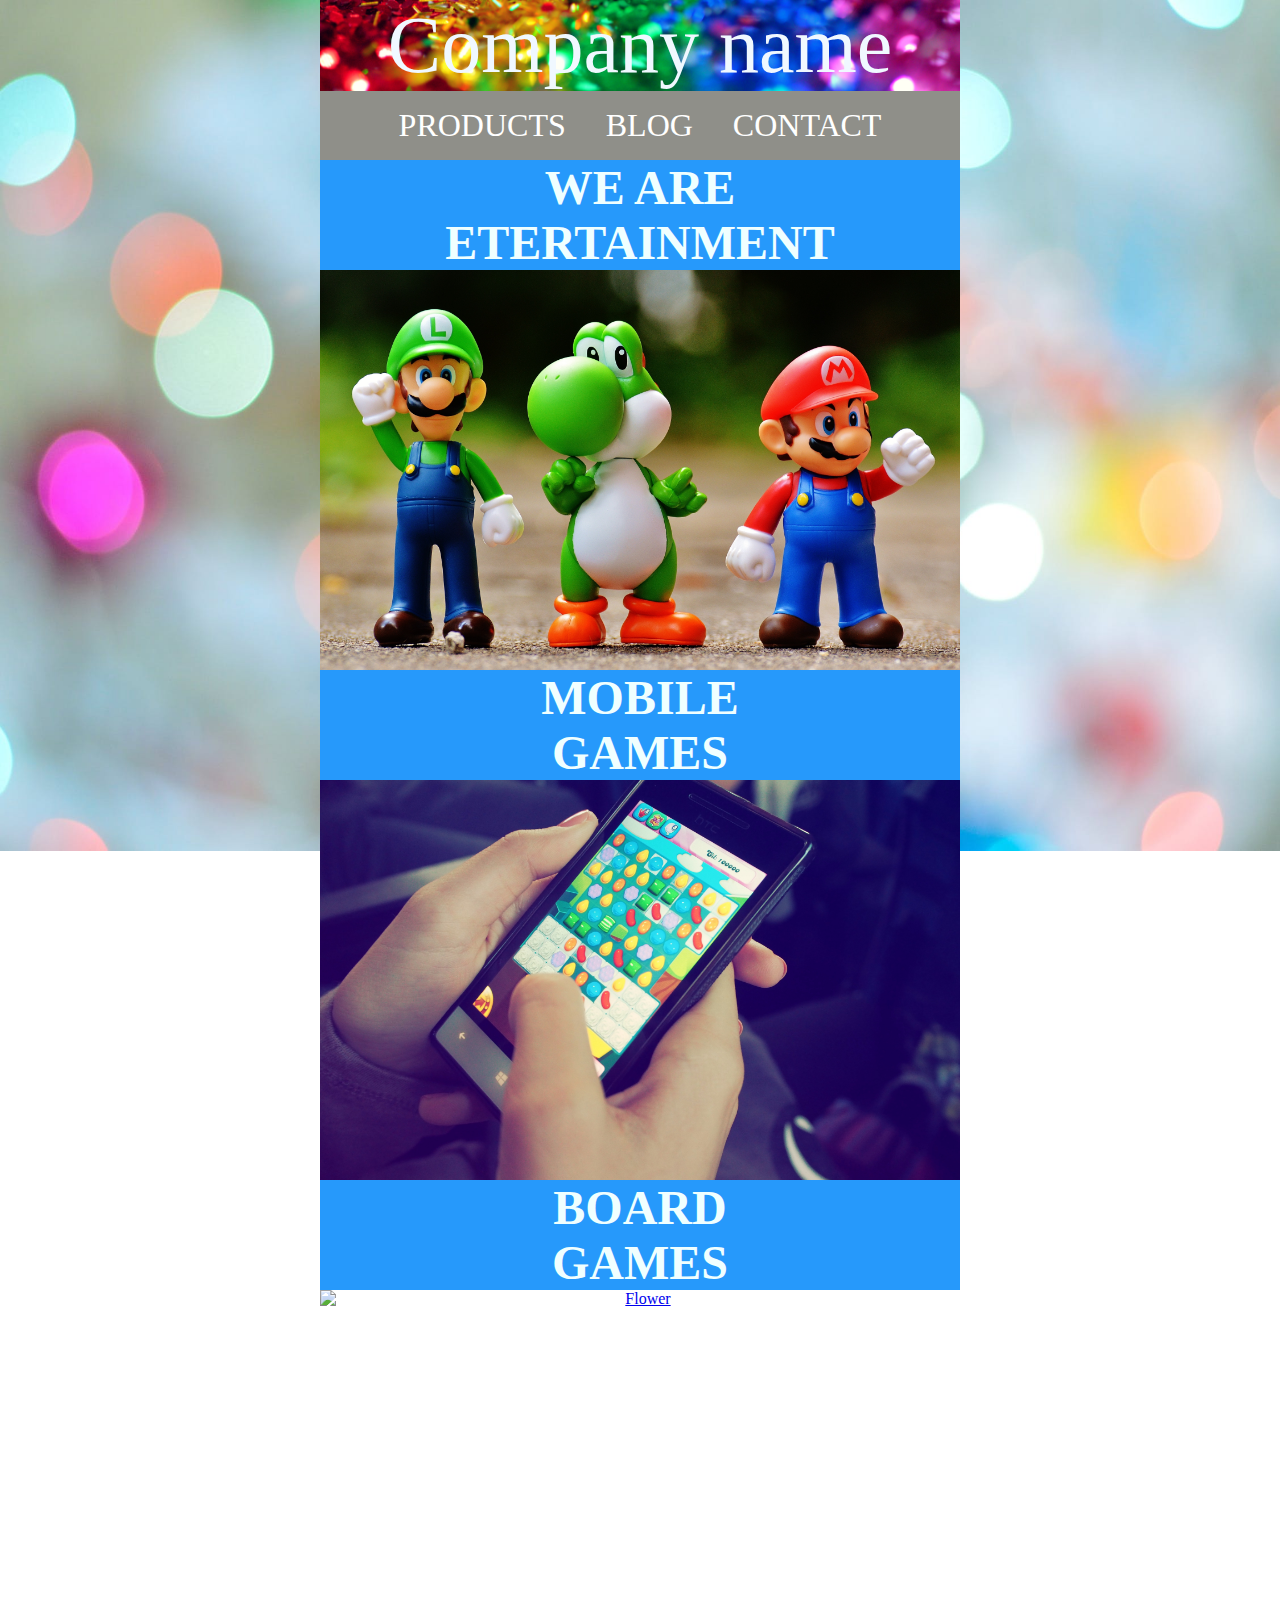
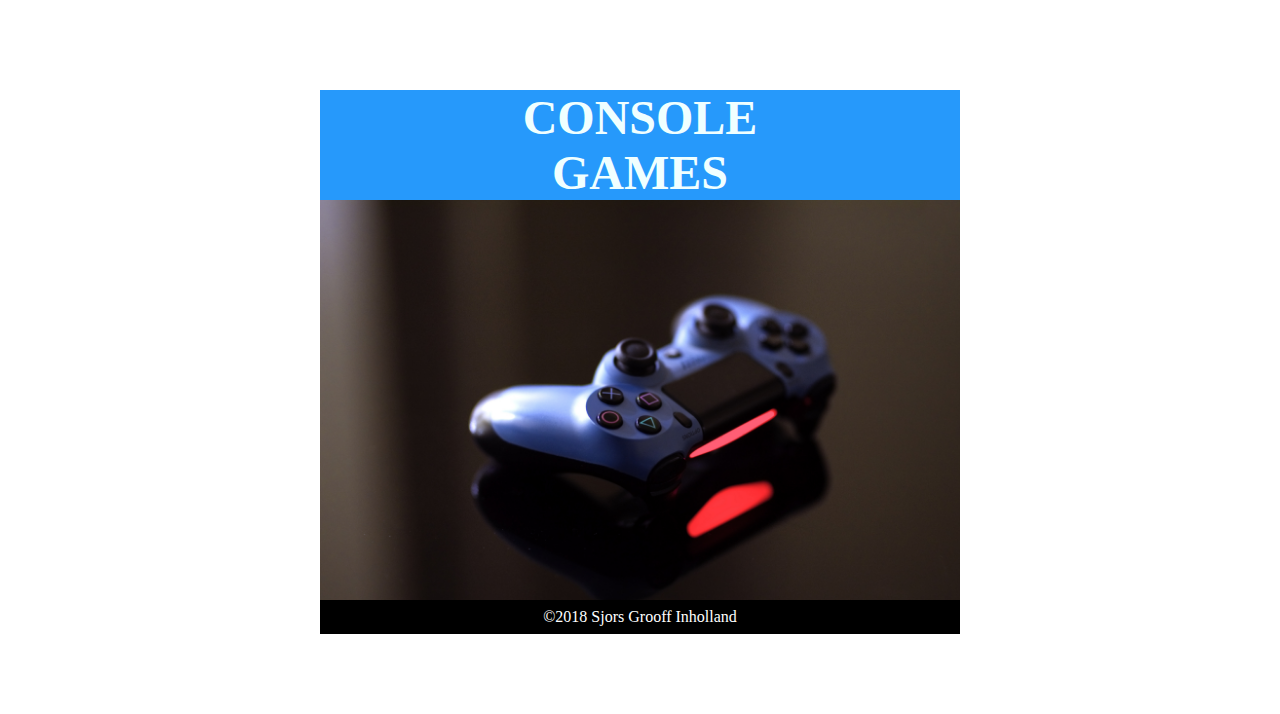
==== index.html @ aaf3762f "3rd revision" ====
<!DOCTYPE html>
<html lang="en">

<head>
    <title>CSS Grid</title>
    <meta name="viewport" content="width=device-width, initial-scale=1.0">
    <link rel="stylesheet" href="index.css">
</head>

<body>
    <header>Company name</header>
    <nav>
        <ul class="nav">
            <li><a href="product.html">PRODUCTS</a></li>
            <li><a href="http://www.blogger.com ">BLOG</a></li>
            <li><a href="contact.html">CONTACT</a></li>
        </ul>
    </nav>
    <span class="main-header"><h2>WE ARE</h2> </span>
    <span class="main-header"><h2>ETERTAINMENT</h2></span>     
    <a href="index.html"><img class="img1, center-cropped" class="center-cropped" src="assets/img/product3.jpg" title="White flower" alt="Flower"></a>
    <aside><a href="index.html"><img class="center-cropped" src="assets/img/product8.jpg" title="White flower" alt="Flower"></a></aside>
    <span class="secondary-header"><h2>MOBILE</h2></span>
    <span class="secondary-header"><h2>GAMES</h2></span>
    <a href="index.html"><img class="img2" src="assets/img/product8.jpg" title="White flower" alt="Flower"></a>
    <span class="secondary-header"><h2>BOARD</h2></span>
    <span class="secondary-header"><h2>GAMES</h2></span>
    <a href="index.html"><img class="img3" src="assets/img/product6.jpg" title="White flower" alt="Flower"></a>
    <span class="secondary-header"><h2>CONSOLE</h2></span>
    <span class="secondary-header"><h2>GAMES</h2></span>
    <a href="index.html"><img class="img4" src="assets/img/product9.jpg" title="White flower" alt="Flower"></a>
    <footer>
        <p>©2018 Sjors Grooff Inholland</p>
    </footer>
</body>

</html>
---- index.css ----
* {
    margin: 0;
    padding: 0;
}

body {
    background: url(assets/img/background.jpeg);
    background-size: 100%;
    background-repeat: no-repeat;
    width: 50%;
    min-width: 600px;
    text-align: center;
    margin: 0 auto;
    text-overflow: scale;
}

img {
    display: block;
    width: 100%;
    height: 400px;
    object-fit: cover;
}

footer {
    margin-bottom: 5em;
    display: block;
    background-color: black;
    color: white;
    text-align: center;
    padding: 0.5em;
}

header {
    background: url(assets/img/companylogoBG.jpg);
    background-position: 100% 100%;
    align-content: center;
    background-size: cover;
    color: aliceblue;
    text-overflow: scale;
    font-size: 5em;
}

h2 {
    background-color: #2699fb;
    color: azure;
    font-size: 3em;
}

.nav {
    background-color: rgb(143, 143, 137);
    list-style: none;
    text-align: center;
    font-size: 2em;
    text-overflow: scale;
}

.nav li {
    display: inline;
}

.nav a {
    display: inline-block;
    padding: 0.5em;
    color: white;
    text-align: center;
    text-decoration: none;
}

/* Change the link color to #111 (black) on hover */

li a:hover {
    background-color: rgb(43, 40, 40);
}

aside {
    display: none;
}

@media only screen and (max-width: 360px) {
body{
    background: none;
}

    .secondary-header {
        display: none;
    }
    .nav {
        font-size: 0.80em;
    }
    h2 {
        font-size: 1em;
    }
    header {
        font-size: 3em;
    }
    img {
        height: 250px;
        padding: 0.2em;
    }
}

@media only screen and (min-width: 361px) and (max-width: 600px) {
    body{
        background: none;
    }

    aside {
        display: block;
    }
    .nav {
        font-size: 1.22em;
    }
    h2 {
        font-size: 2em;
    }
    header {
        font-size: 3em;
    }
    .center-cropped {
        object-fit: cover;
        display: block;
        width: 49%;
        padding: 1em;
        height: 200px;
        float: left;
        padding: 0.5%;
        background-color: aliceblue;
        overflow: hidden;
    }
    img {
        height: 250px;
    }
    body {
        width: 100%;
        min-width: 60px;
    }
}
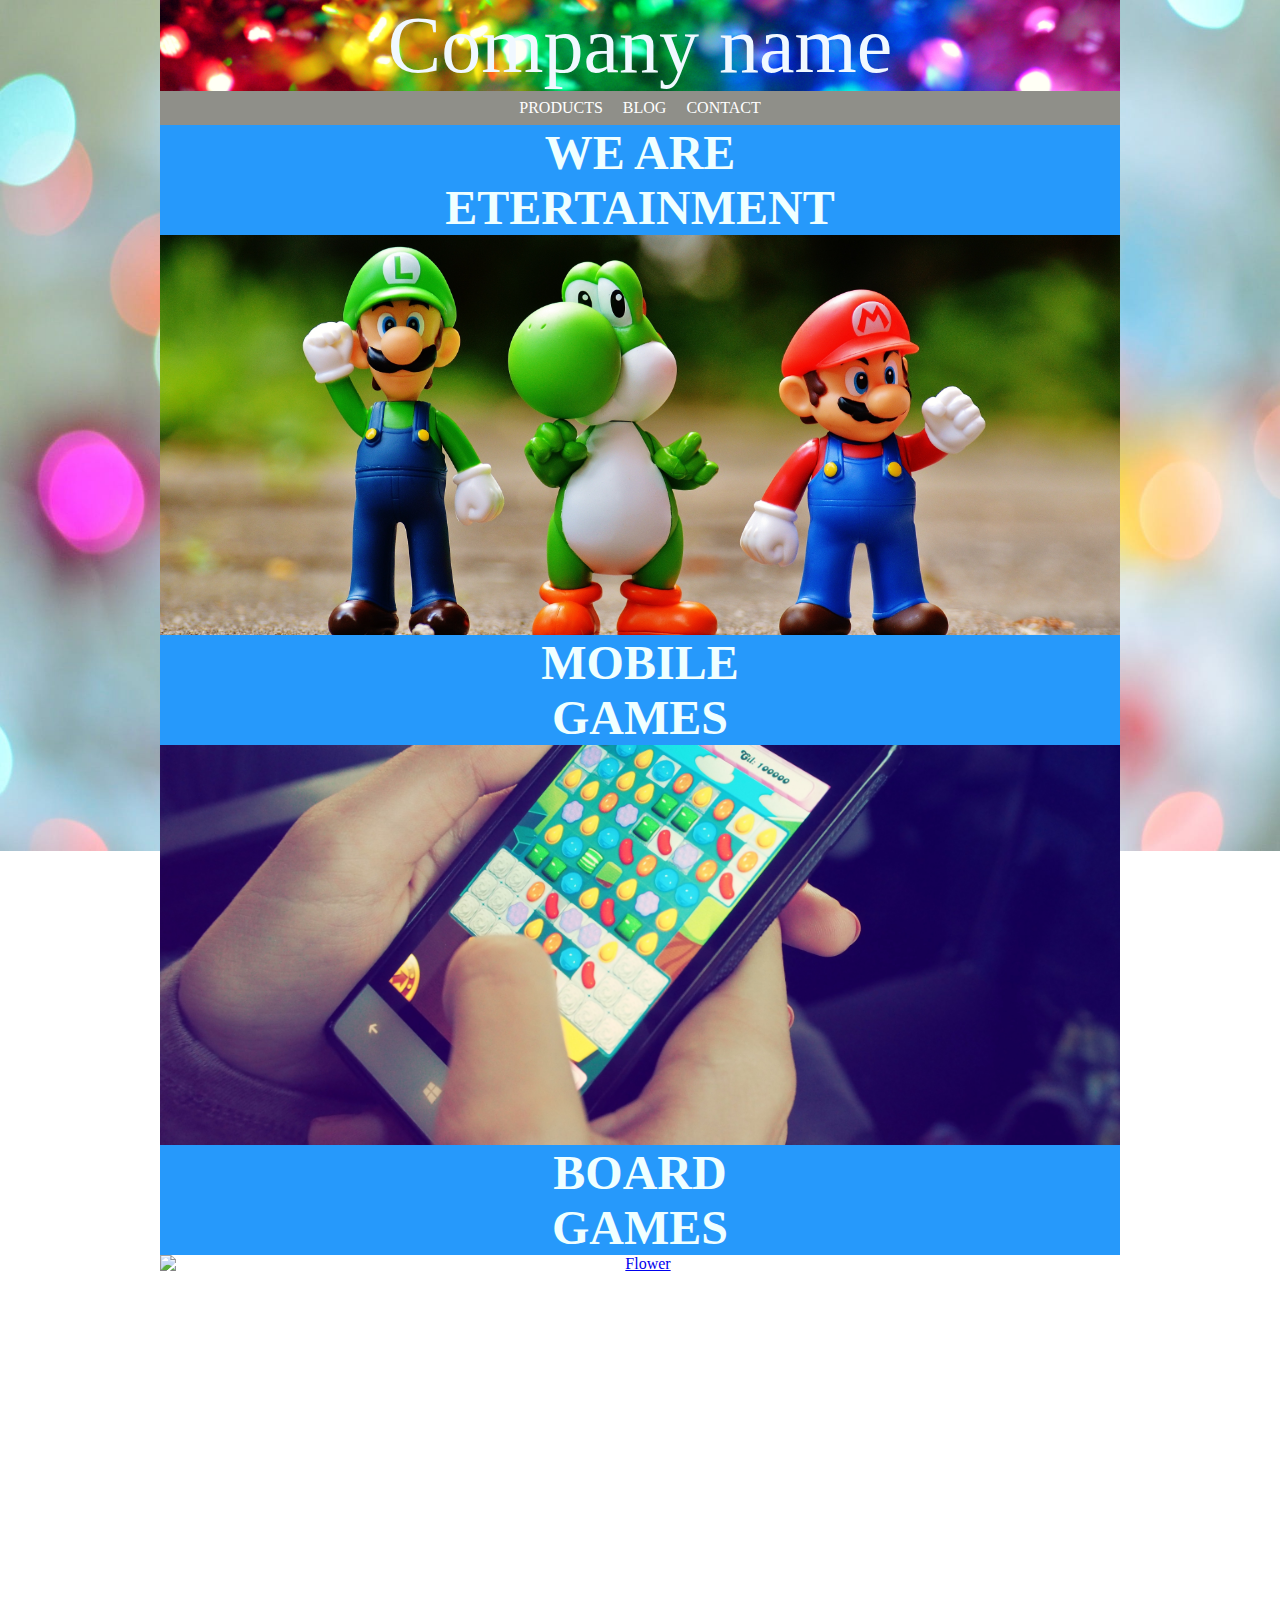
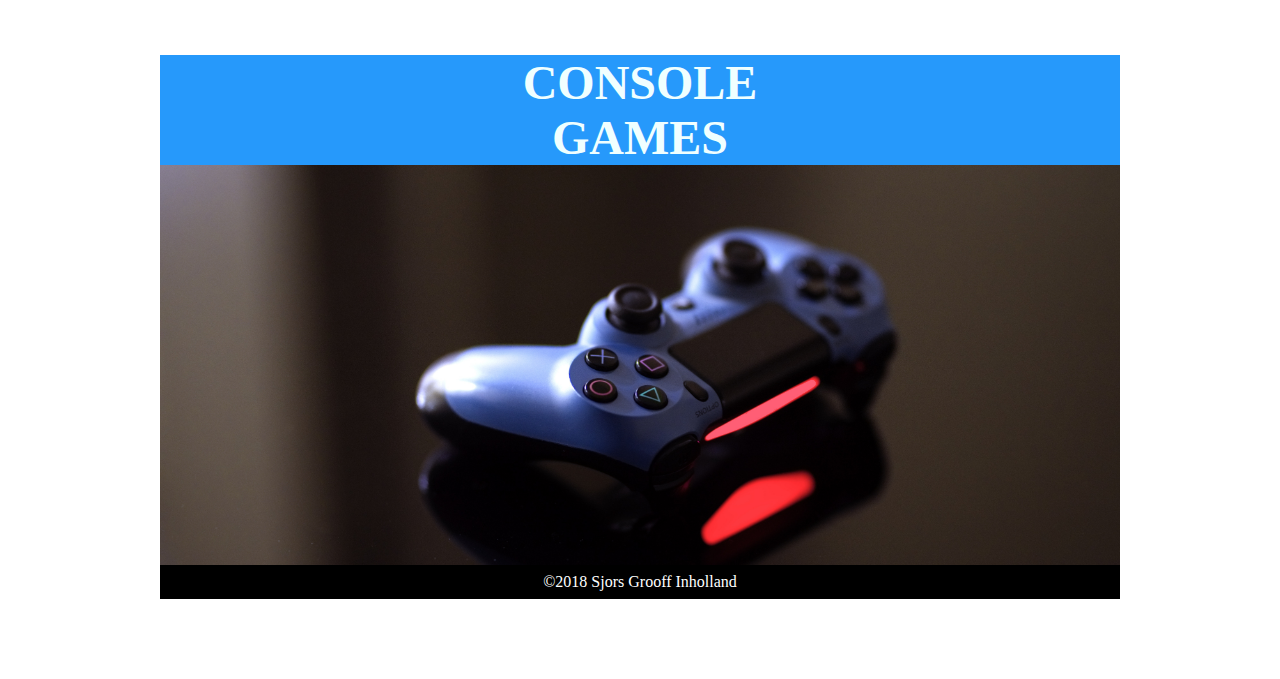
==== commit 43e4aa1c: "second of the day" ====
--- a/index.html
+++ b/index.html
@@ -16,19 +16,38 @@
             <li><a href="contact.html">CONTACT</a></li>
         </ul>
     </nav>
-    <span class="main-header"><h2>WE ARE</h2> </span>
-    <span class="main-header"><h2>ETERTAINMENT</h2></span>     
-    <a href="index.html"><img class="img1, center-cropped" class="center-cropped" src="assets/img/product3.jpg" title="White flower" alt="Flower"></a>
-    <aside><a href="index.html"><img class="center-cropped" src="assets/img/product8.jpg" title="White flower" alt="Flower"></a></aside>
-    <span class="secondary-header"><h2>MOBILE</h2></span>
-    <span class="secondary-header"><h2>GAMES</h2></span>
-    <a href="index.html"><img class="img2" src="assets/img/product8.jpg" title="White flower" alt="Flower"></a>
-    <span class="secondary-header"><h2>BOARD</h2></span>
-    <span class="secondary-header"><h2>GAMES</h2></span>
-    <a href="index.html"><img class="img3" src="assets/img/product6.jpg" title="White flower" alt="Flower"></a>
-    <span class="secondary-header"><h2>CONSOLE</h2></span>
-    <span class="secondary-header"><h2>GAMES</h2></span>
-    <a href="index.html"><img class="img4" src="assets/img/product9.jpg" title="White flower" alt="Flower"></a>
+    <span>
+        <h2 id="one"class="heading">WE ARE</h2>
+    </span>
+    <span>
+        <h2 id="one" class="heading">ETERTAINMENT</h2>
+    </span>
+    <section class="images">
+    <a href="index.html"><img id="one" class="image" src="assets/img/product3.jpg" title="White flower"
+            alt="Flower"></a>
+    <aside><a href="index.html"><img id="aside" class="image" src="assets/img/product8.jpg" title="White flower" alt="Flower"></a></aside>
+    <span >
+        <h2 id="two" class="heading">MOBILE</h2>
+    </span>
+    <span>
+        <h2 id="two" class="heading">GAMES</h2>
+    </span>
+    <a href="index.html"><img  id="two" class="image" src="assets/img/product8.jpg" title="White flower" alt="Flower"></a>
+    <span">
+        <h2 id="three" class="heading">BOARD</h2>
+    </span>
+    <span>
+        <h2 id="three" class="heading">GAMES</h2>
+    </span>
+    <a href="index.html"><img id="three" class="image" src="assets/img/product6.jpg" title="White flower" alt="Flower"></a>
+    <span >
+        <h2 id="four" class="heading">CONSOLE</h2>
+    </span>
+    <span>
+        <h2 id="four" class="heading">GAMES</h2>
+    </span>
+    <a href="index.html"><img id="four" class="image" src="assets/img/product9.jpg" title="White flower" alt="Flower"></a>
+</section>
     <footer>
         <p>©2018 Sjors Grooff Inholland</p>
     </footer>
--- a/index.css
+++ b/index.css
@@ -7,11 +7,10 @@
     background: url(assets/img/background.jpeg);
     background-size: 100%;
     background-repeat: no-repeat;
-    width: 50%;
-    min-width: 600px;
+    width: 960px;
+    min-width: 960px;
     text-align: center;
     margin: 0 auto;
-    text-overflow: scale;
 }
 
 img {
@@ -40,7 +39,7 @@
     font-size: 5em;
 }
 
-h2 {
+.heading {
     background-color: #2699fb;
     color: azure;
     font-size: 3em;
@@ -50,7 +49,7 @@
     background-color: rgb(143, 143, 137);
     list-style: none;
     text-align: center;
-    font-size: 2em;
+    font-size: 1em;
     text-overflow: scale;
 }
 
@@ -77,61 +76,77 @@
 }
 
 @media only screen and (max-width: 360px) {
-body{
-    background: none;
-}
-
-    .secondary-header {
+    header {
+        font-size: 2em;
+        padding: 10px
+    }
+    body {
+        background: none;
+        min-width: 60px;
+        width: 100%
+    }
+    #two.heading, #three.heading, #four.heading {
         display: none;
     }
     .nav {
         font-size: 0.80em;
     }
-    h2 {
-        font-size: 1em;
+    .heading {
+        font-size: 2em;
+        height: 30px;
+        padding: 10px;
     }
-    header {
-        font-size: 3em;
+    .images {
+        padding-left: 0.2em;
+        padding-right: 0.2em;
     }
     img {
-        height: 250px;
-        padding: 0.2em;
+        height: 150px;
+        margin-top: 0.3em;
+        margin-bottom: 0.3em;
+        width: 100%;
     }
 }
 
-@media only screen and (min-width: 361px) and (max-width: 600px) {
-    body{
+@media only screen and (min-width: 361px) and (max-width: 960px) {
+    body {
         background: none;
+        min-width: none;
+        width: 100%;
+        min-width: 360px;
     }
-
     aside {
         display: block;
     }
     .nav {
         font-size: 1.22em;
     }
-    h2 {
-        font-size: 2em;
+    .heading {
+        font-size: 4em;
+        margin: 0;
     }
+
+    #two, #three{
+        display: none;
+    }
+
+
     header {
-        font-size: 3em;
+        font-size: 5em;
+        padding: 20px;
     }
-    .center-cropped {
+    #aside, #one.image {
         object-fit: cover;
         display: block;
         width: 49%;
         padding: 1em;
-        height: 200px;
+        height: 340px;
         float: left;
         padding: 0.5%;
         background-color: aliceblue;
         overflow: hidden;
     }
     img {
-        height: 250px;
-    }
-    body {
-        width: 100%;
-        min-width: 60px;
+        height: 400px;
     }
 }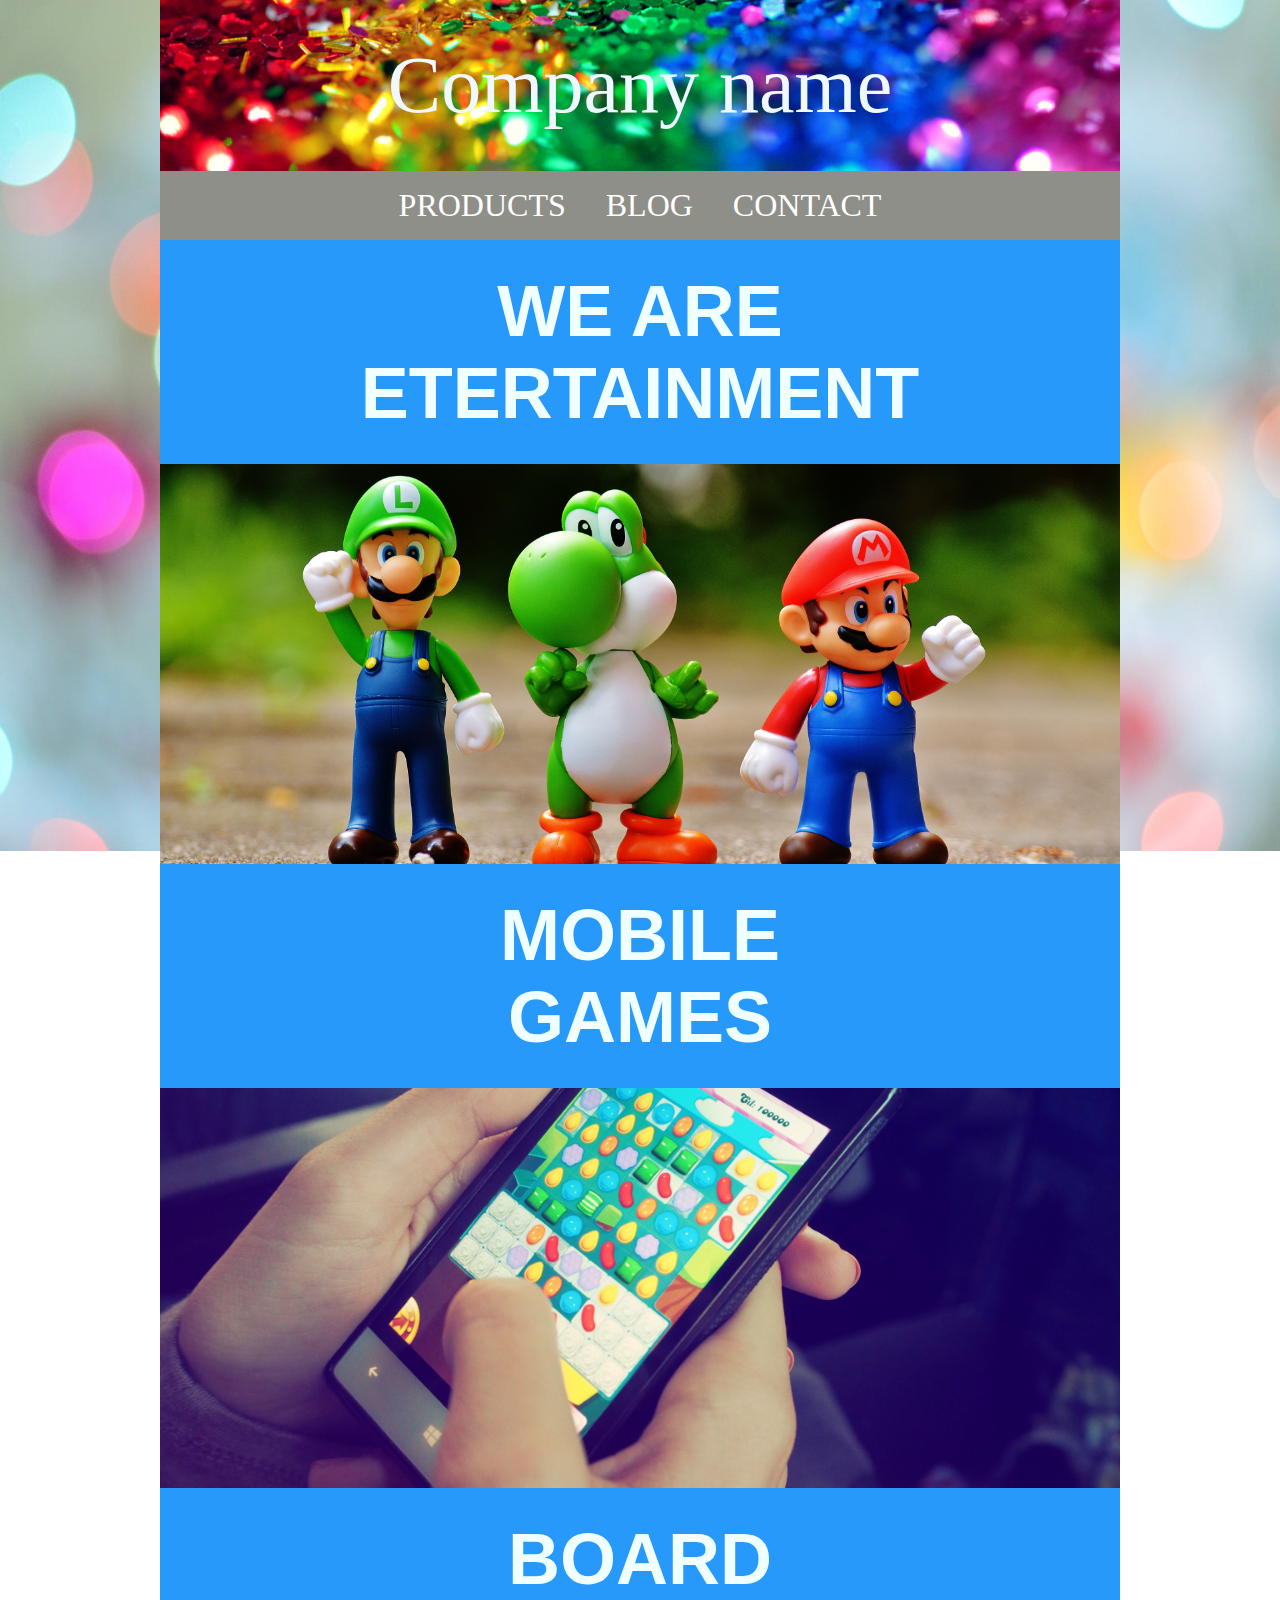
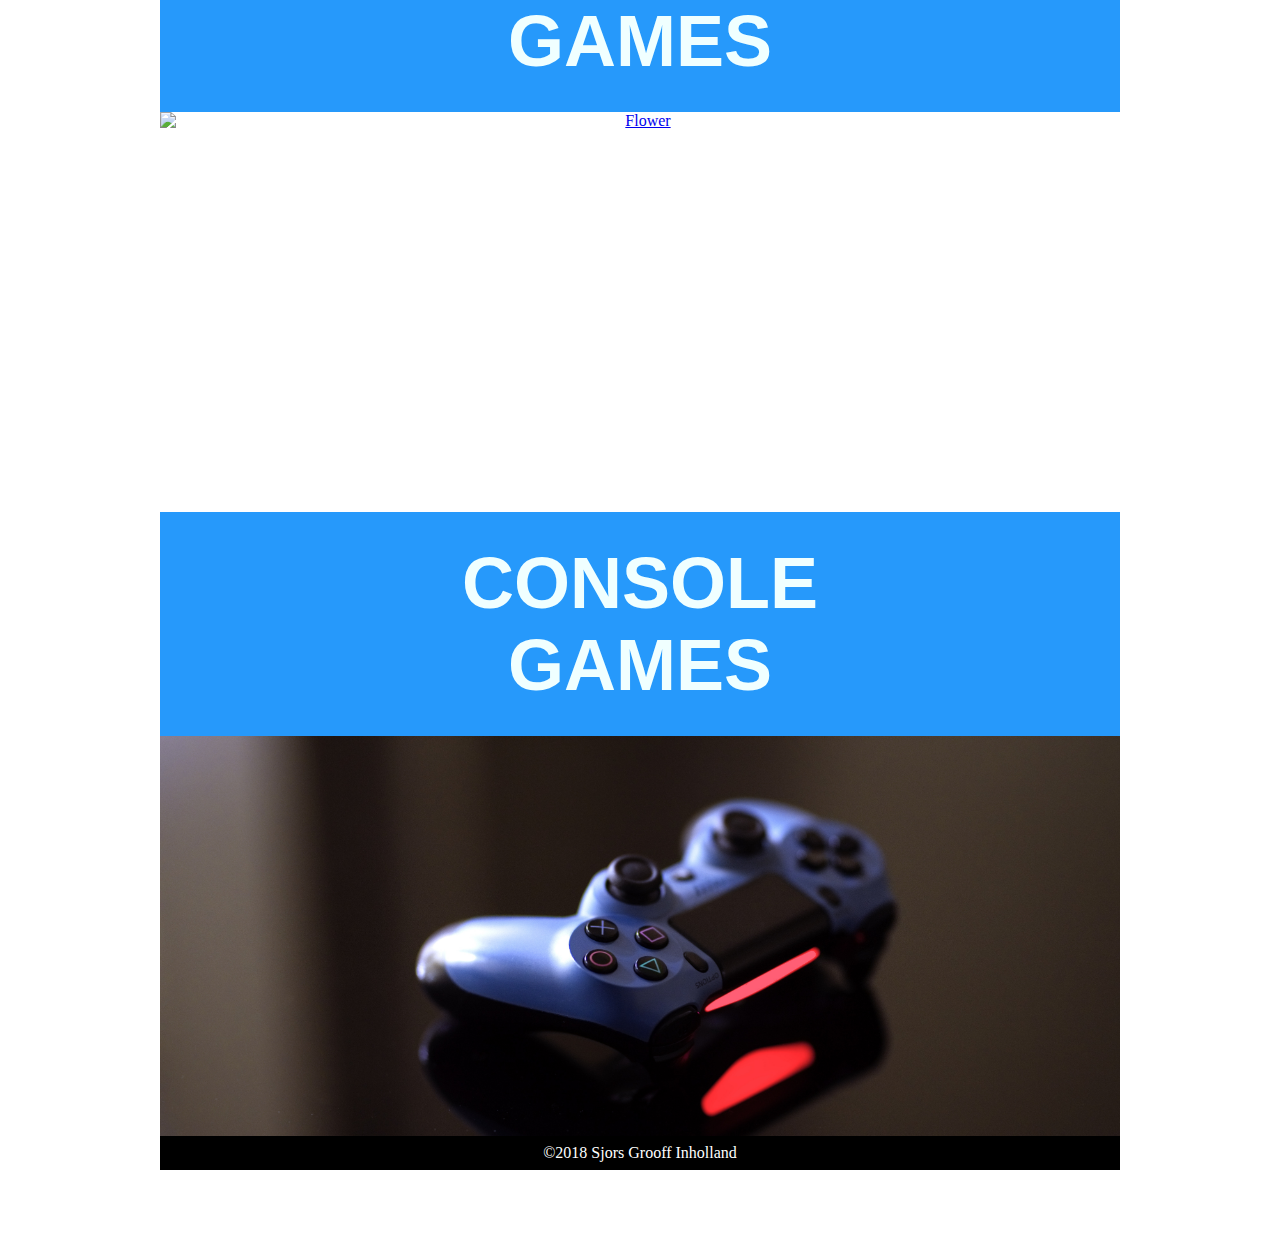
==== commit 688eb6e5: "third of the day" ====
--- a/index.html
+++ b/index.html
@@ -2,52 +2,71 @@
 <html lang="en">
 
 <head>
-    <title>CSS Grid</title>
+    <title>We are entertainment!</title>
+    <link rel="shortcut icon" href="favicon.ico" type="image/x-icon" />
+    <link rel="apple-touch-icon" sizes="180x180" href="apple-icon-180x180.png">
+    <link rel="icon" type="image/png" sizes="32x32" href="favicon-32x32.png">
+    <link rel="icon" type="image/png" sizes="16x16" href="favicon-16x16.png">
+    <link rel="icon" type="image/svg+xml" href="favicon.svg">
     <meta name="viewport" content="width=device-width, initial-scale=1.0">
     <link rel="stylesheet" href="index.css">
+    <link rel="stylesheet" href="style.css">
 </head>
 
 <body>
     <header>Company name</header>
     <nav>
         <ul class="nav">
-            <li><a href="product.html">PRODUCTS</a></li>
-            <li><a href="http://www.blogger.com ">BLOG</a></li>
-            <li><a href="contact.html">CONTACT</a></li>
+            <li>
+                <a href="product.html">PRODUCTS</a>
+            </li>
+            <li>
+                <a href="http://www.blogger.com ">BLOG</a>
+            </li>
+            <li>
+                <a href="contact.html">CONTACT</a>
+            </li>
         </ul>
     </nav>
-    <span>
-        <h2 id="one"class="heading">WE ARE</h2>
-    </span>
-    <span>
-        <h2 id="one" class="heading">ETERTAINMENT</h2>
-    </span>
+    <article id="one" class="heading">
+        <span>
+            <h2>WE ARE</h2>
+        </span>
+        <span>
+            <h2>ETERTAINMENT</h2>
+        </span>
+    </article>
     <section class="images">
-    <a href="index.html"><img id="one" class="image" src="assets/img/product3.jpg" title="White flower"
-            alt="Flower"></a>
-    <aside><a href="index.html"><img id="aside" class="image" src="assets/img/product8.jpg" title="White flower" alt="Flower"></a></aside>
-    <span >
-        <h2 id="two" class="heading">MOBILE</h2>
-    </span>
-    <span>
-        <h2 id="two" class="heading">GAMES</h2>
-    </span>
-    <a href="index.html"><img  id="two" class="image" src="assets/img/product8.jpg" title="White flower" alt="Flower"></a>
-    <span">
-        <h2 id="three" class="heading">BOARD</h2>
-    </span>
-    <span>
-        <h2 id="three" class="heading">GAMES</h2>
-    </span>
-    <a href="index.html"><img id="three" class="image" src="assets/img/product6.jpg" title="White flower" alt="Flower"></a>
-    <span >
-        <h2 id="four" class="heading">CONSOLE</h2>
-    </span>
-    <span>
-        <h2 id="four" class="heading">GAMES</h2>
-    </span>
-    <a href="index.html"><img id="four" class="image" src="assets/img/product9.jpg" title="White flower" alt="Flower"></a>
-</section>
+        <a href="index.html"><img id="one" class="image" src="assets/img/product3.jpg" title="White flower" alt="Flower"></a>
+        <aside>
+            <a href="index.html"><img id="aside" class="image" src="assets/img/product8.jpg" title="White flower" alt="Flower"></a>
+        </aside>
+        <article id="two" class="heading">
+            <span>
+                <h2>MOBILE</h2>
+            </span>
+            <span>
+                <h2>GAMES</h2>
+            </span></article>
+        <a href="index.html"><img id="two" class="image" src="assets/img/product8.jpg" title="White flower" alt="Flower"></a>
+        <article id="three" class="heading">
+            <span">
+                <h2>BOARD</h2>
+                </span>
+                <span>
+                    <h2>GAMES</h2>
+                </span>
+        </article>
+        <a href="index.html"><img id="three" class="image" src="assets/img/product6.jpg" title="White flower" alt="Flower"></a>
+        <article id="four" class="heading">
+            <span>
+                <h2>CONSOLE</h2>
+            </span>
+            <span>
+                <h2>GAMES</h2>
+            </span></article>
+        <a href="index.html"><img id="four" class="image" src="assets/img/product9.jpg" title="White flower" alt="Flower"></a>
+    </section>
     <footer>
         <p>©2018 Sjors Grooff Inholland</p>
     </footer>
--- a/index.css
+++ b/index.css
@@ -1,16 +1,6 @@
 * {
     margin: 0;
     padding: 0;
-}
-
-body {
-    background: url(assets/img/background.jpeg);
-    background-size: 100%;
-    background-repeat: no-repeat;
-    width: 960px;
-    min-width: 960px;
-    text-align: center;
-    margin: 0 auto;
 }
 
 img {
@@ -20,81 +10,13 @@
     object-fit: cover;
 }
 
-footer {
-    margin-bottom: 5em;
-    display: block;
-    background-color: black;
-    color: white;
-    text-align: center;
-    padding: 0.5em;
-}
-
-header {
-    background: url(assets/img/companylogoBG.jpg);
-    background-position: 100% 100%;
-    align-content: center;
-    background-size: cover;
-    color: aliceblue;
-    text-overflow: scale;
-    font-size: 5em;
-}
-
-.heading {
-    background-color: #2699fb;
-    color: azure;
-    font-size: 3em;
-}
-
-.nav {
-    background-color: rgb(143, 143, 137);
-    list-style: none;
-    text-align: center;
-    font-size: 1em;
-    text-overflow: scale;
-}
-
-.nav li {
-    display: inline;
-}
-
-.nav a {
-    display: inline-block;
-    padding: 0.5em;
-    color: white;
-    text-align: center;
-    text-decoration: none;
-}
-
-/* Change the link color to #111 (black) on hover */
-
-li a:hover {
-    background-color: rgb(43, 40, 40);
-}
-
 aside {
     display: none;
 }
 
 @media only screen and (max-width: 360px) {
-    header {
-        font-size: 2em;
-        padding: 10px
-    }
-    body {
-        background: none;
-        min-width: 60px;
-        width: 100%
-    }
     #two.heading, #three.heading, #four.heading {
         display: none;
-    }
-    .nav {
-        font-size: 0.80em;
-    }
-    .heading {
-        font-size: 2em;
-        height: 30px;
-        padding: 10px;
     }
     .images {
         padding-left: 0.2em;
@@ -108,32 +30,12 @@
     }
 }
 
-@media only screen and (min-width: 361px) and (max-width: 960px) {
-    body {
-        background: none;
-        min-width: none;
-        width: 100%;
-        min-width: 360px;
-    }
+@media only screen and (min-width: 360px) and (max-width: 960px) {
     aside {
         display: block;
     }
-    .nav {
-        font-size: 1.22em;
-    }
-    .heading {
-        font-size: 4em;
-        margin: 0;
-    }
-
-    #two, #three{
+    #two, #three {
         display: none;
-    }
-
-
-    header {
-        font-size: 5em;
-        padding: 20px;
     }
     #aside, #one.image {
         object-fit: cover;
--- a/style.css
+++ b/style.css
@@ -0,0 +1,122 @@
+* {
+    margin: 0;
+    padding: 0;
+}
+
+body {
+    background: url(assets/img/background.jpeg);
+    background-size: 100%;
+    background-repeat: no-repeat;
+    width: 960px;
+    min-width: 960px;
+    text-align: center;
+    margin: 0 auto;
+}
+header {
+    background: url(assets/img/companylogoBG.jpg);
+    background-position: 100% 100%;
+    align-content: center;
+    background-size: cover;
+    color: aliceblue;
+    text-overflow: scale;
+    font-size: 5em;
+    padding: 40px
+}
+.nav {
+    background-color: rgb(143, 143, 137);
+    list-style: none;
+    text-align: center;
+    font-size: 2em;
+    text-overflow: scale;
+}
+
+.nav li {
+    display: inline;
+}
+
+.nav a {
+    display: inline-block;
+    padding: 0.5em;
+    color: white;
+    text-align: center;
+    text-decoration: none;
+}
+
+/* Change the link color to #111 (black) on hover */
+
+li a:hover {
+    background-color: rgb(43, 40, 40);
+}
+footer {
+    margin-bottom: 5em;
+    display: block;
+    background-color: black;
+    color: white;
+    text-align: center;
+    padding: 0.5em;
+}
+
+.heading {
+    background-color: #2699fb;
+    color: azure;
+    font-size: 3em;
+    font-family: Arial, sans-serif;
+    font-weight: normal;
+    padding: 30px
+}
+
+@media only screen and (max-width: 360px) {
+    header {
+        font-size: 2em;
+        padding: 10px
+    }
+    body {
+        background: none;
+        min-width: 60px;
+        width: 100%
+    }
+    .nav {
+        font-size: 0.80em;
+    }
+    .heading {
+        font-size: 1em;
+        height: auto;
+         
+        padding: 5px;
+    }
+    
+}
+
+@media only screen and (min-width: 360px) and (max-width: 960px) {
+    body {
+        background: none;
+        min-width: none;
+        width: 100%;
+        min-width: 360px;
+    }
+    aside {
+        display: block;
+    }
+    .nav {
+        font-size: 1.22em;
+    }
+    .heading {
+        font-size: 2em;
+        padding: 10px;
+    }
+    header {
+        font-size: 5em;
+        padding: 20px;
+    }
+    
+}
+
+@media only screen and (min-width: 361px) and (max-width: 600px) {
+    .heading{
+        font-size: 1.5em;
+    }
+
+    header{
+        font-size: 3em;
+    }
+}
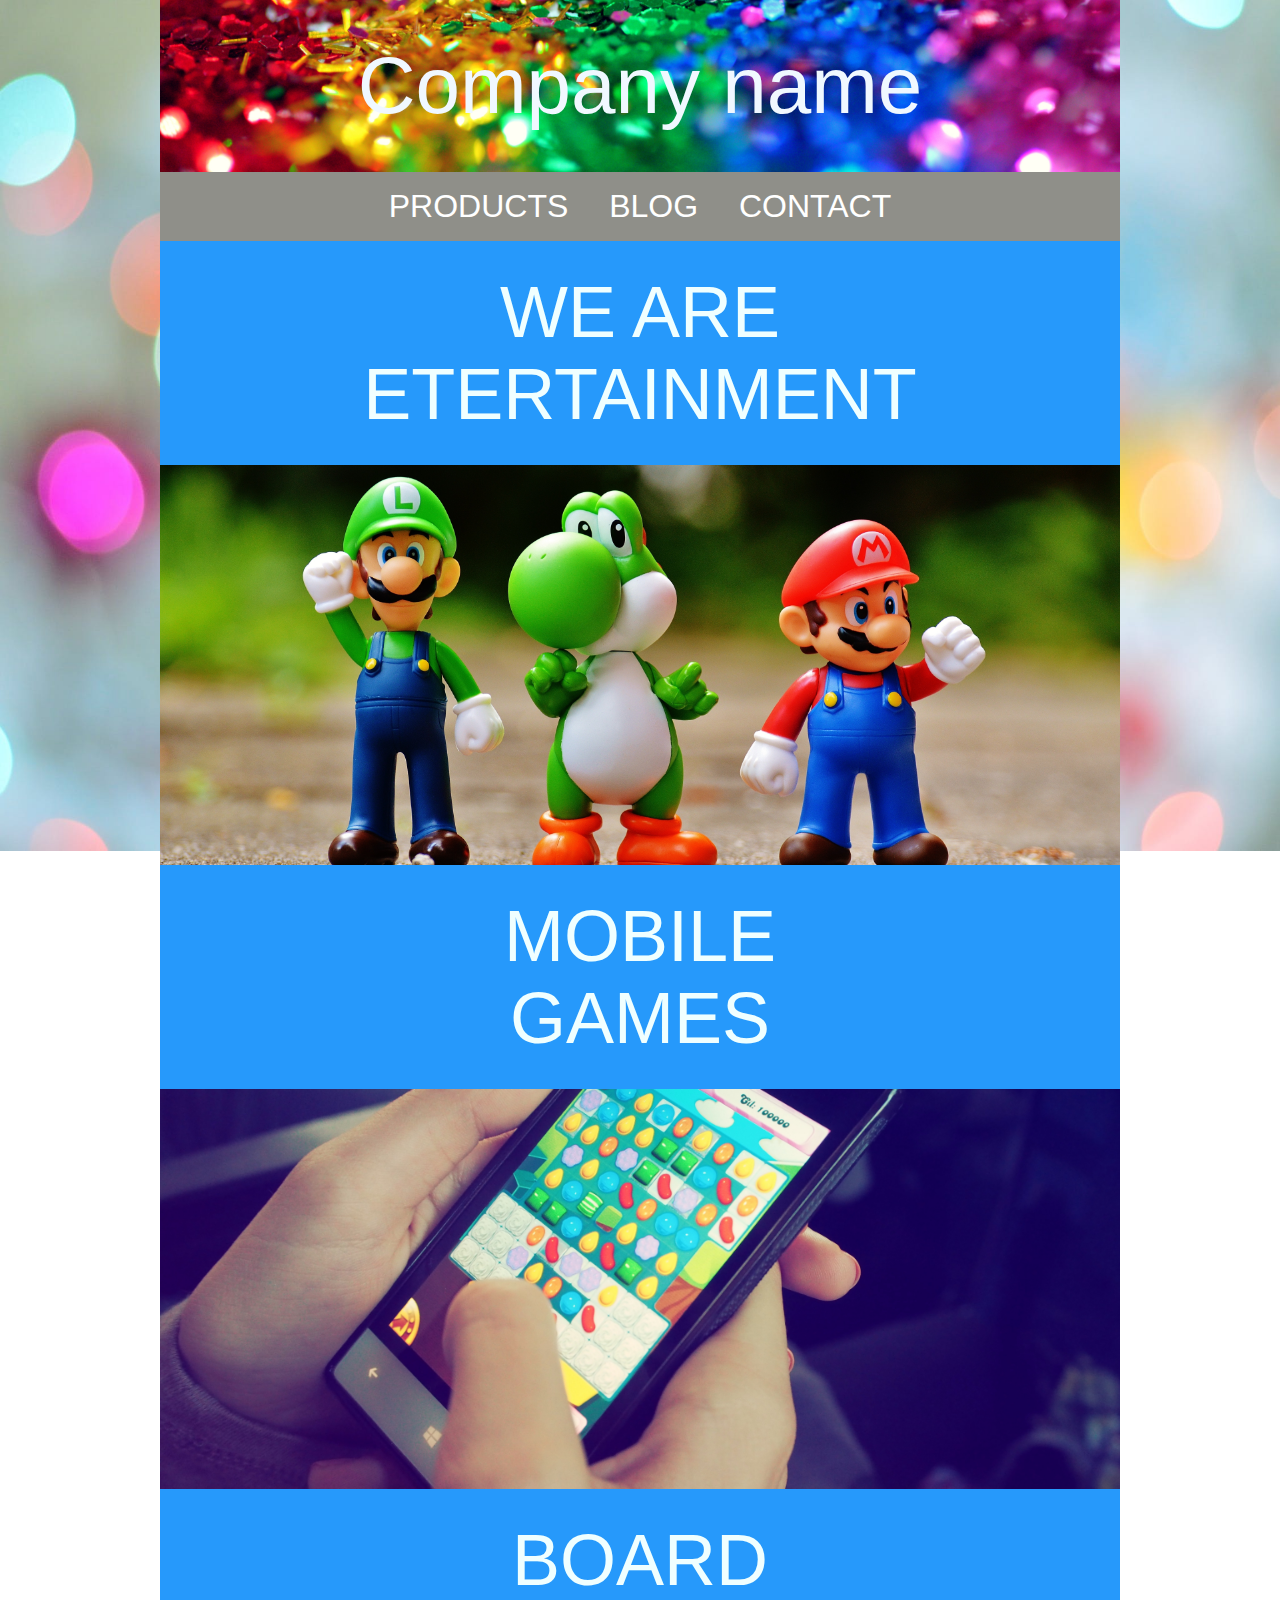
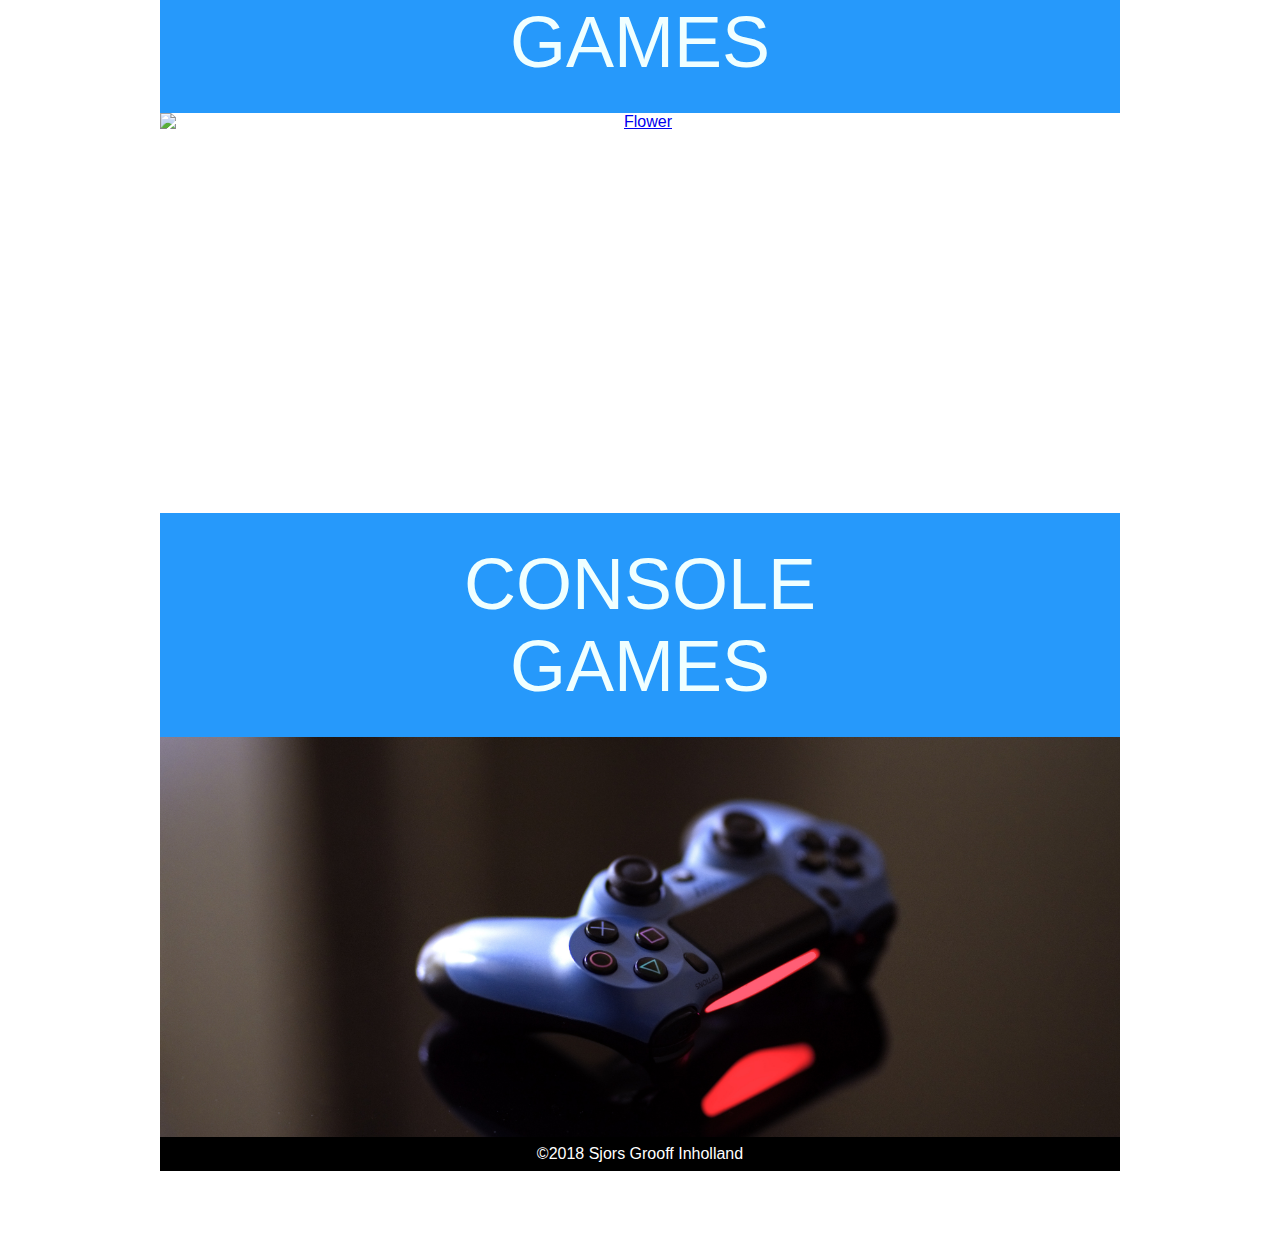
==== commit 0d196b31: "dammit its late already" ====
--- a/index.html
+++ b/index.html
@@ -1,13 +1,17 @@
 <!DOCTYPE html>
 <html lang="en">
 
-<head>
+<head>    
+    <meta charset="UTF-8">
     <title>We are entertainment!</title>
+    <meta name="author" content="Sjors Grooff">
+    <meta name="subject" content="Company name">
+    <meta name="description" content="The best place for webmarkupper (or downers)">
+    <meta name="keywords" content="entertainment, games, webmarkupper, mobile games, board games, console">
     <link rel="shortcut icon" href="favicon.ico" type="image/x-icon" />
     <link rel="apple-touch-icon" sizes="180x180" href="apple-icon-180x180.png">
     <link rel="icon" type="image/png" sizes="32x32" href="favicon-32x32.png">
     <link rel="icon" type="image/png" sizes="16x16" href="favicon-16x16.png">
-    <link rel="icon" type="image/svg+xml" href="favicon.svg">
     <meta name="viewport" content="width=device-width, initial-scale=1.0">
     <link rel="stylesheet" href="index.css">
     <link rel="stylesheet" href="style.css">
--- a/index.css
+++ b/index.css
@@ -30,7 +30,7 @@
     }
 }
 
-@media only screen and (min-width: 360px) and (max-width: 960px) {
+@media only screen and (min-width: 361px) and (max-width: 960px) {
     aside {
         display: block;
     }
--- a/style.css
+++ b/style.css
@@ -1,6 +1,9 @@
 * {
     margin: 0;
     padding: 0;
+    font-family: Arial, sans-serif;
+    font-weight: normal;
+    outline: none;
 }
 
 body {
@@ -60,8 +63,7 @@
     background-color: #2699fb;
     color: azure;
     font-size: 3em;
-    font-family: Arial, sans-serif;
-    font-weight: normal;
+    
     padding: 30px
 }
 
@@ -87,7 +89,7 @@
     
 }
 
-@media only screen and (min-width: 360px) and (max-width: 960px) {
+@media only screen and (min-width: 361px) and (max-width: 960px) {
     body {
         background: none;
         min-width: none;
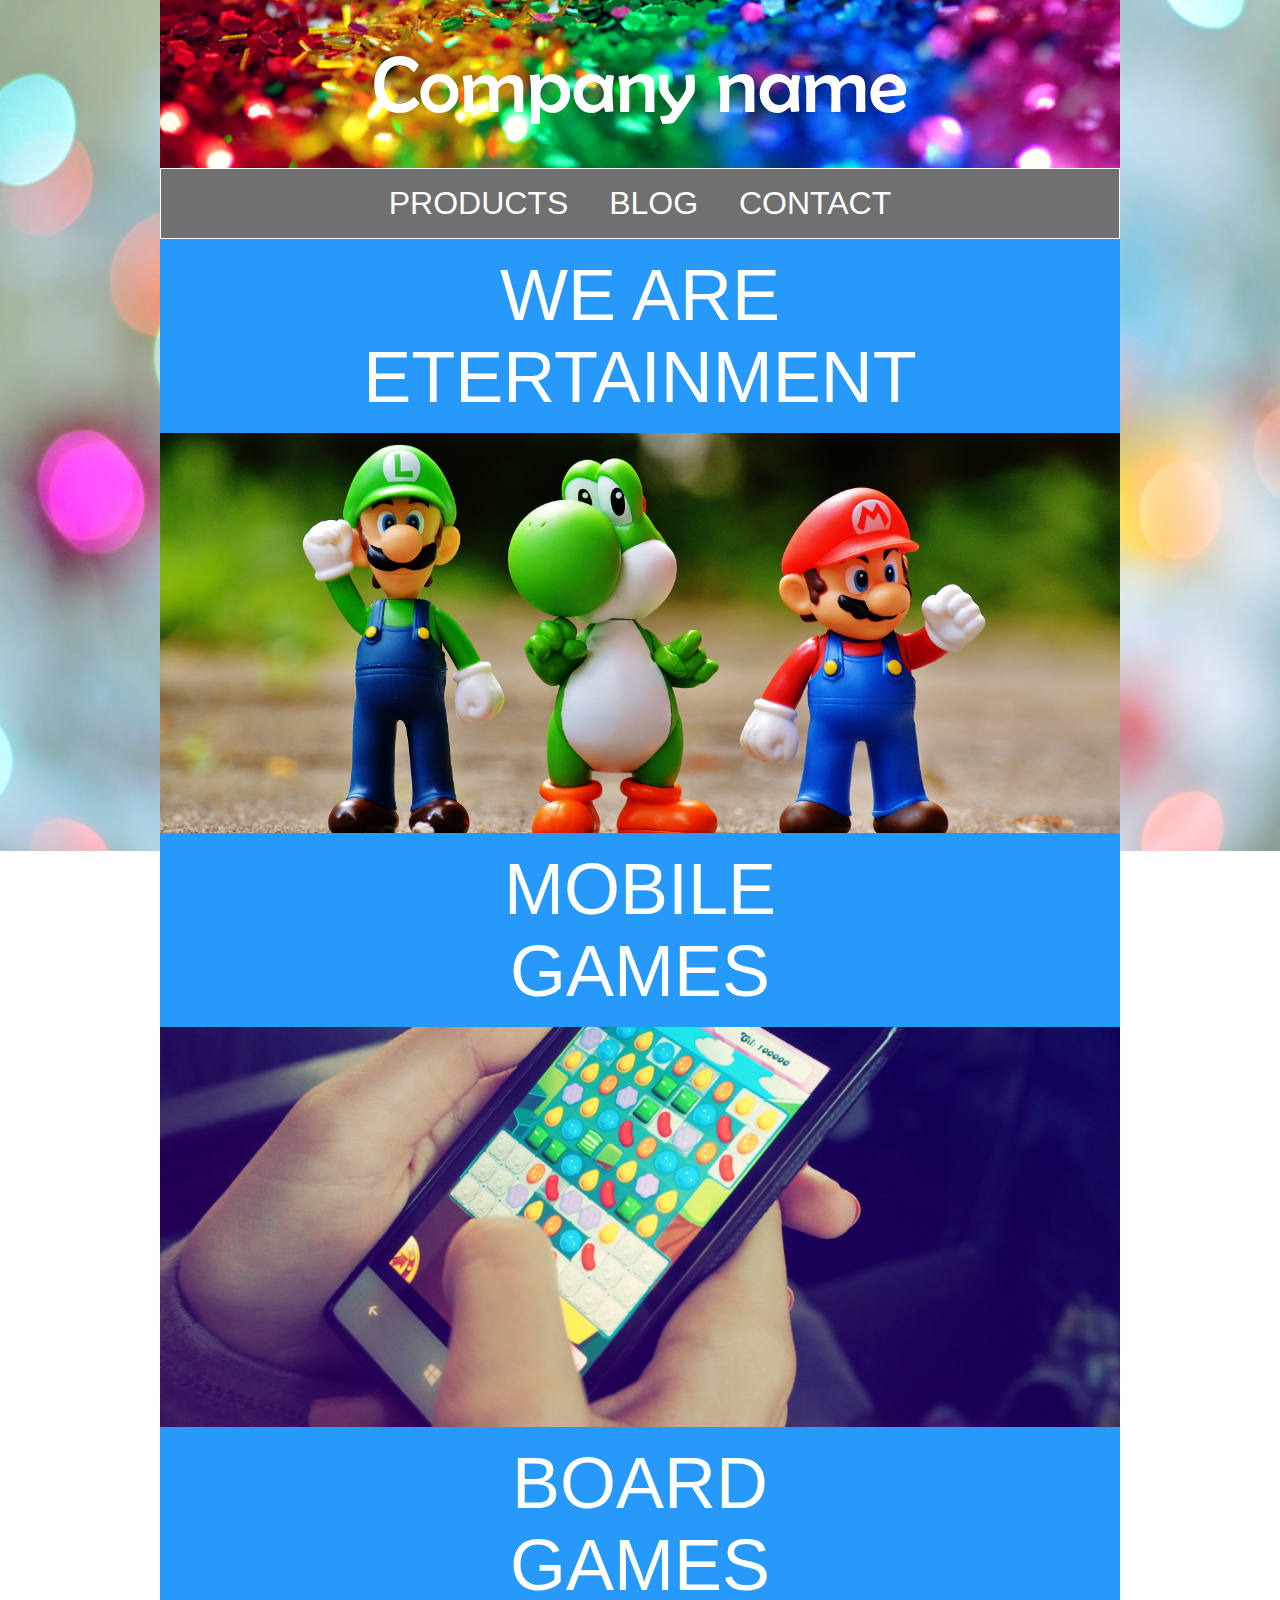
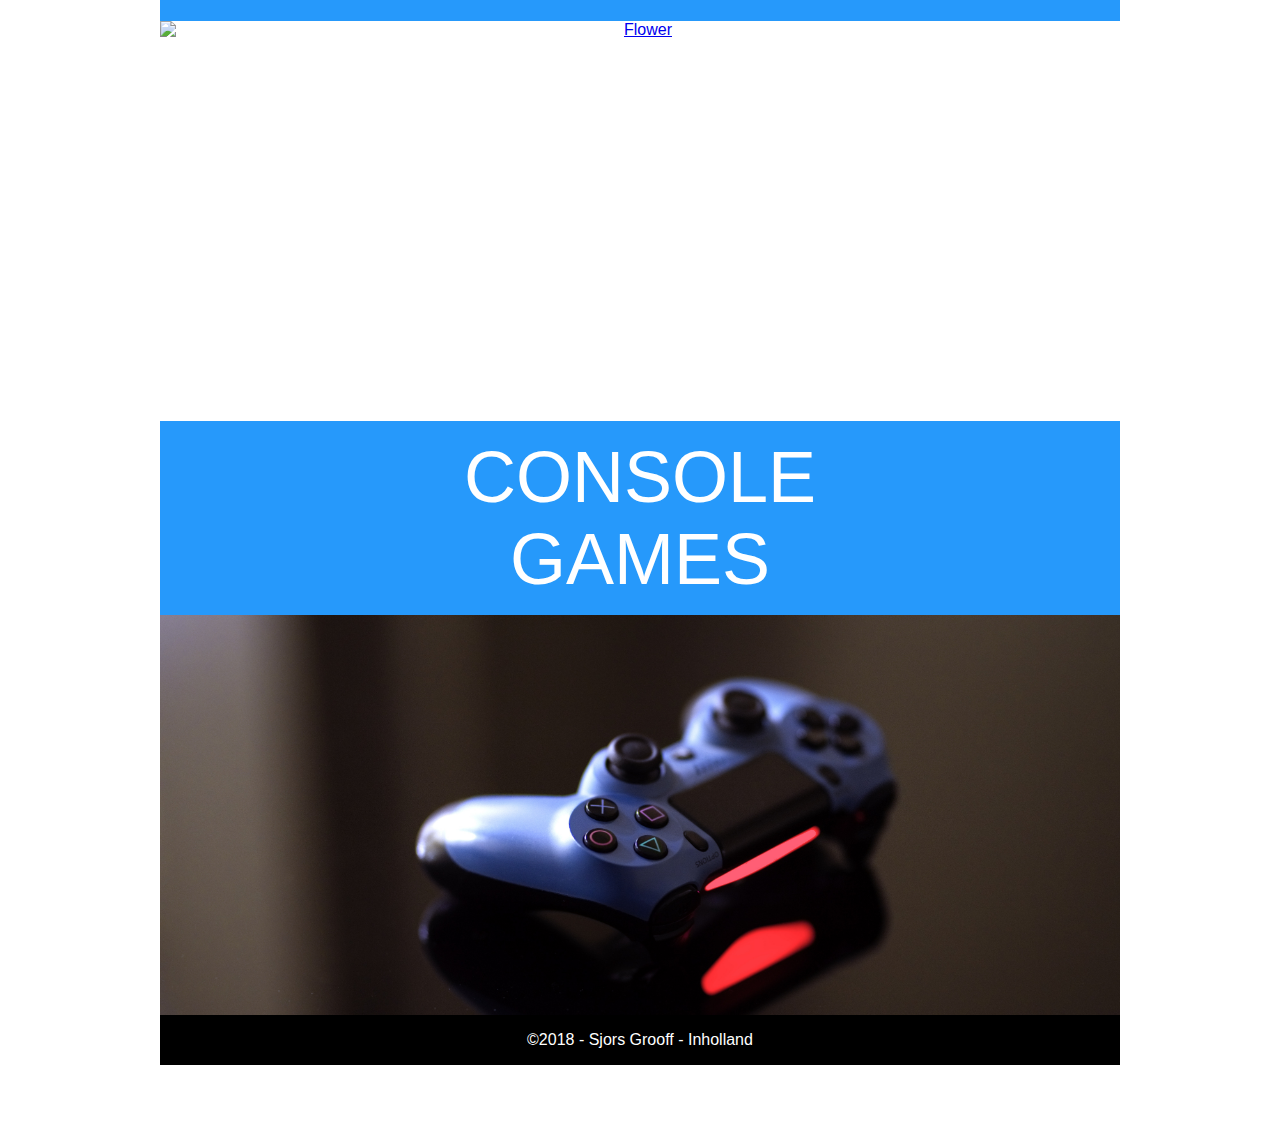
==== commit f98f0290: "added sitemap" ====
--- a/index.html
+++ b/index.html
@@ -72,7 +72,7 @@
         <a href="index.html"><img id="four" class="image" src="assets/img/product9.jpg" title="White flower" alt="Flower"></a>
     </section>
     <footer>
-        <p>©2018 Sjors Grooff Inholland</p>
+        <p>©2018 - Sjors Grooff - Inholland</p>
     </footer>
 </body>
 
--- a/index.css
+++ b/index.css
@@ -1,8 +1,3 @@
-* {
-    margin: 0;
-    padding: 0;
-}
-
 img {
     display: block;
     width: 100%;
@@ -23,7 +18,7 @@
         padding-right: 0.2em;
     }
     img {
-        height: 150px;
+        height: 145px;
         margin-top: 0.3em;
         margin-bottom: 0.3em;
         width: 100%;
@@ -45,7 +40,7 @@
         height: 340px;
         float: left;
         padding: 0.5%;
-        background-color: aliceblue;
+        background-color: #ffffff;
         overflow: hidden;
     }
     img {
--- a/style.css
+++ b/style.css
@@ -1,3 +1,8 @@
+@font-face {
+	font-family: "BerlinSans";
+	src: url("/assets/fonts/berlinsansfb.ttf");
+}
+
 * {
     margin: 0;
     padding: 0;
@@ -18,19 +23,23 @@
 header {
     background: url(assets/img/companylogoBG.jpg);
     background-position: 100% 100%;
+    font-family: BerlinSans;
     align-content: center;
     background-size: cover;
-    color: aliceblue;
+    color: #ffffff;
     text-overflow: scale;
     font-size: 5em;
     padding: 40px
+    
 }
 .nav {
-    background-color: rgb(143, 143, 137);
+    background-color: #707070;
     list-style: none;
     text-align: center;
     font-size: 2em;
-    text-overflow: scale;
+    border: solid #fff;
+    border-width: 1px 1px;
+    
 }
 
 .nav li {
@@ -40,7 +49,7 @@
 .nav a {
     display: inline-block;
     padding: 0.5em;
-    color: white;
+    color: #ffffff;
     text-align: center;
     text-decoration: none;
 }
@@ -53,18 +62,20 @@
 footer {
     margin-bottom: 5em;
     display: block;
-    background-color: black;
-    color: white;
+    background-color: #000000;
+    color: #ffffff;
     text-align: center;
-    padding: 0.5em;
+    padding: 1em;
 }
 
 .heading {
+    display:inline-block;
+    width: 100%;
     background-color: #2699fb;
-    color: azure;
+    color: #ffffff;
     font-size: 3em;
-    
-    padding: 30px
+    padding-top: 15px; 
+    padding-bottom: 15px;         
 }
 
 @media only screen and (max-width: 360px) {
@@ -84,7 +95,7 @@
         font-size: 1em;
         height: auto;
          
-        padding: 5px;
+        
     }
     
 }
@@ -92,9 +103,8 @@
 @media only screen and (min-width: 361px) and (max-width: 960px) {
     body {
         background: none;
-        min-width: none;
         width: 100%;
-        min-width: 360px;
+        min-width: 0;
     }
     aside {
         display: block;
@@ -103,8 +113,7 @@
         font-size: 1.22em;
     }
     .heading {
-        font-size: 2em;
-        padding: 10px;
+        font-size: 2em;        
     }
     header {
         font-size: 5em;
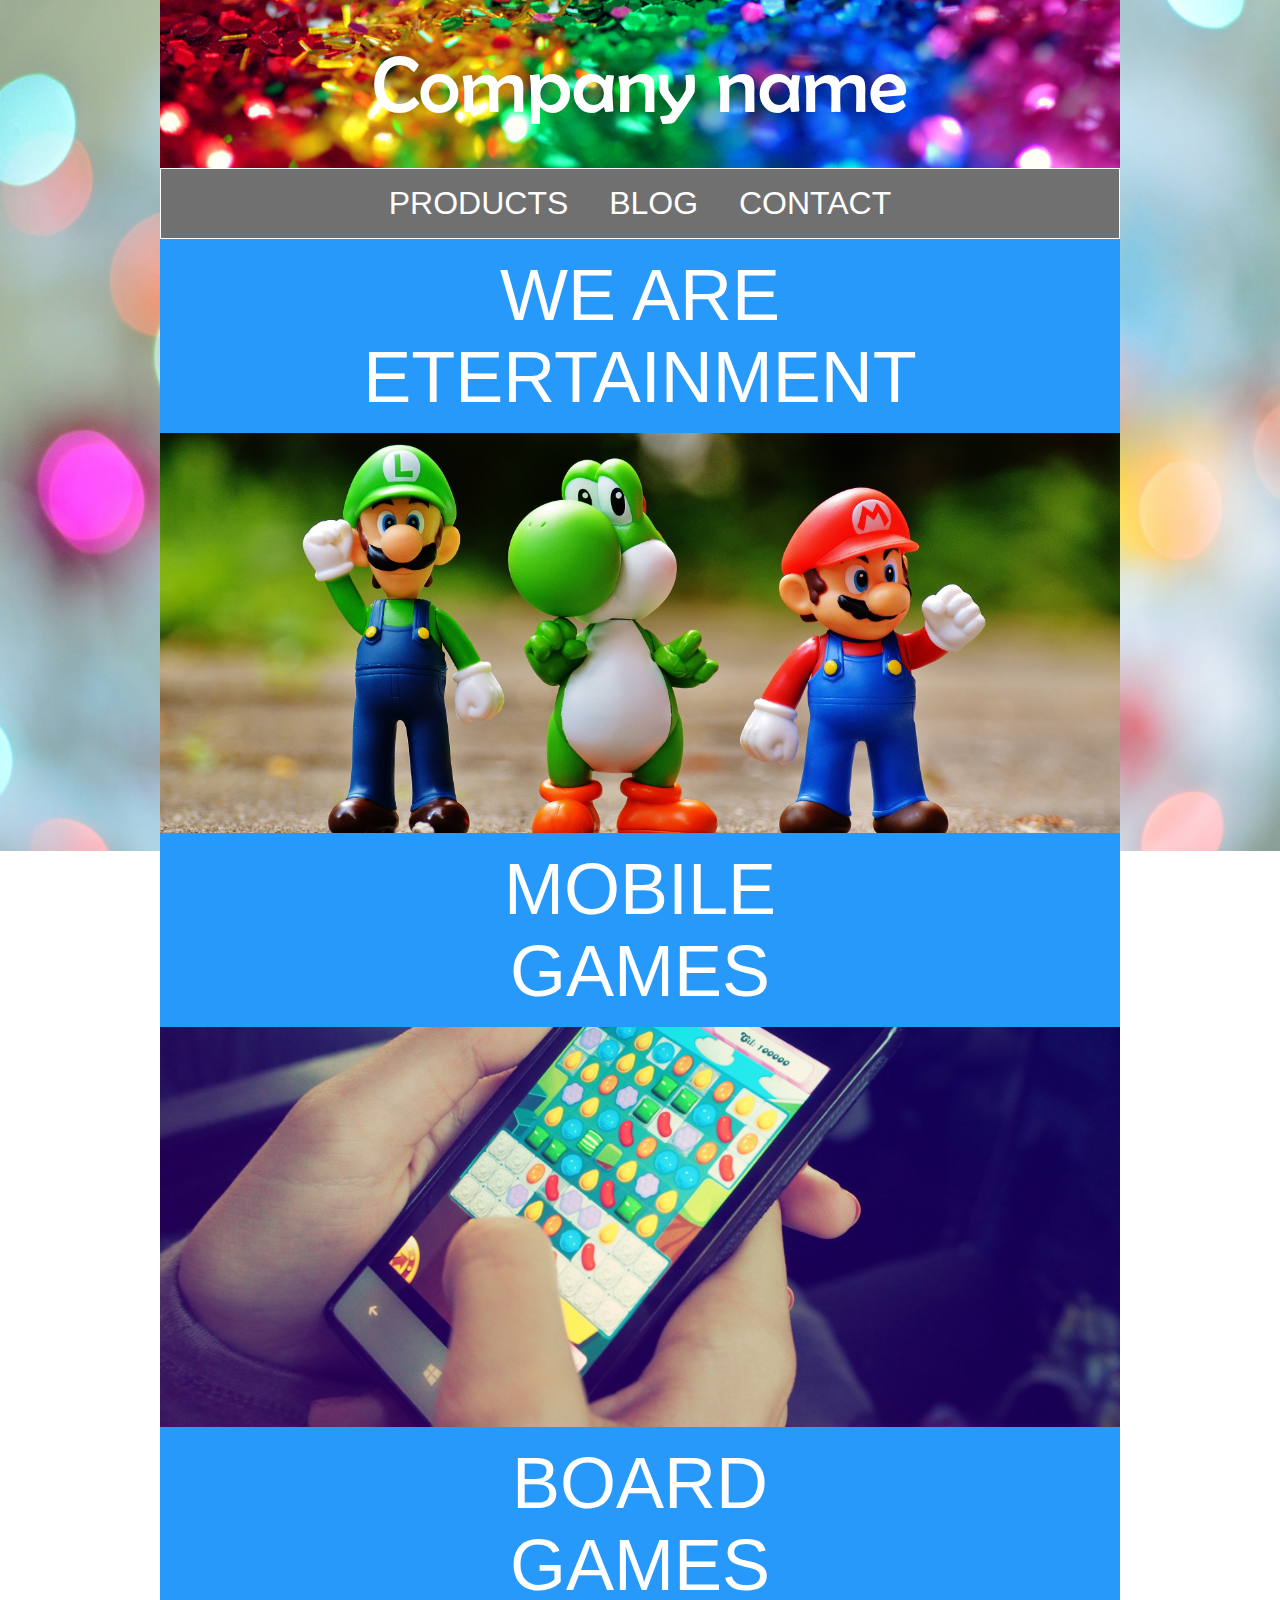
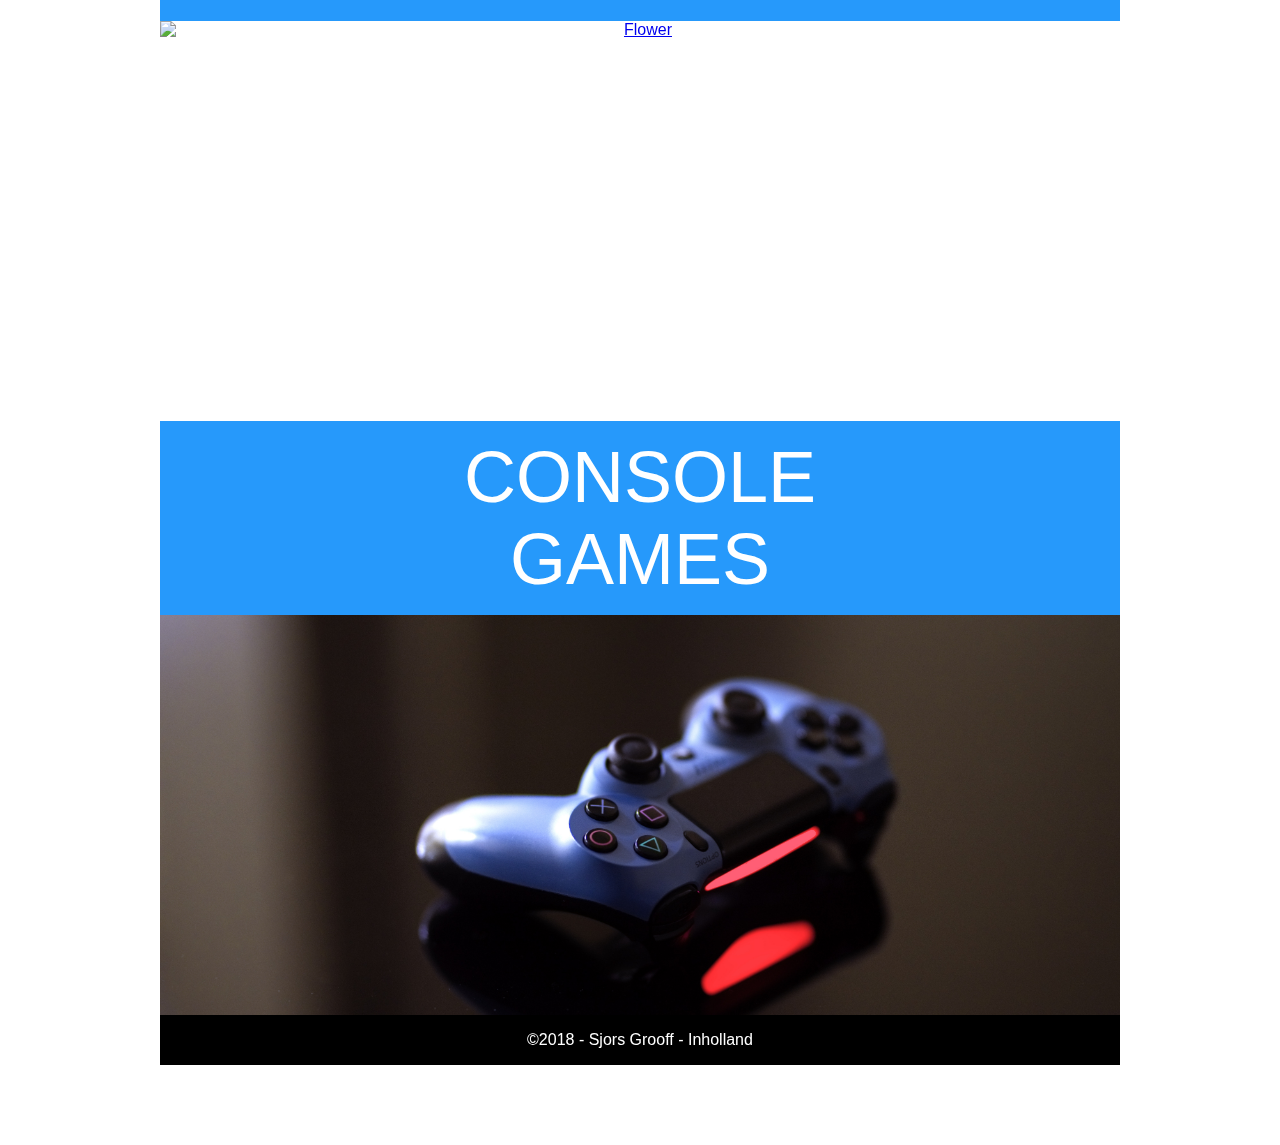
==== commit 4d1c3f84: "added video" ====
--- a/index.html
+++ b/index.html
@@ -1,7 +1,7 @@
 <!DOCTYPE html>
 <html lang="en">
 
-<head>    
+<head>
     <meta charset="UTF-8">
     <title>We are entertainment!</title>
     <meta name="author" content="Sjors Grooff">
@@ -18,6 +18,9 @@
 </head>
 
 <body>
+    <video loop muted autoplay poster="./img/background.jpeg" class="bg__video">
+        <source src="assets/movie/background.mp4" type="video/mp4">
+    </video>
     <header>Company name</header>
     <nav>
         <ul class="nav">
--- a/style.css
+++ b/style.css
@@ -10,6 +10,17 @@
     font-weight: normal;
     outline: none;
 }
+body > video {
+    position: fixed;
+    top: 0;
+    right: 0;
+    bottom: 0;
+    left: 0;
+    overflow: hidden;
+    z-index: -100;
+    width: 100%;
+}
+
 
 body {
     background: url(assets/img/background.jpeg);
@@ -29,8 +40,7 @@
     color: #ffffff;
     text-overflow: scale;
     font-size: 5em;
-    padding: 40px
-    
+    padding: 40px    
 }
 .nav {
     background-color: #707070;
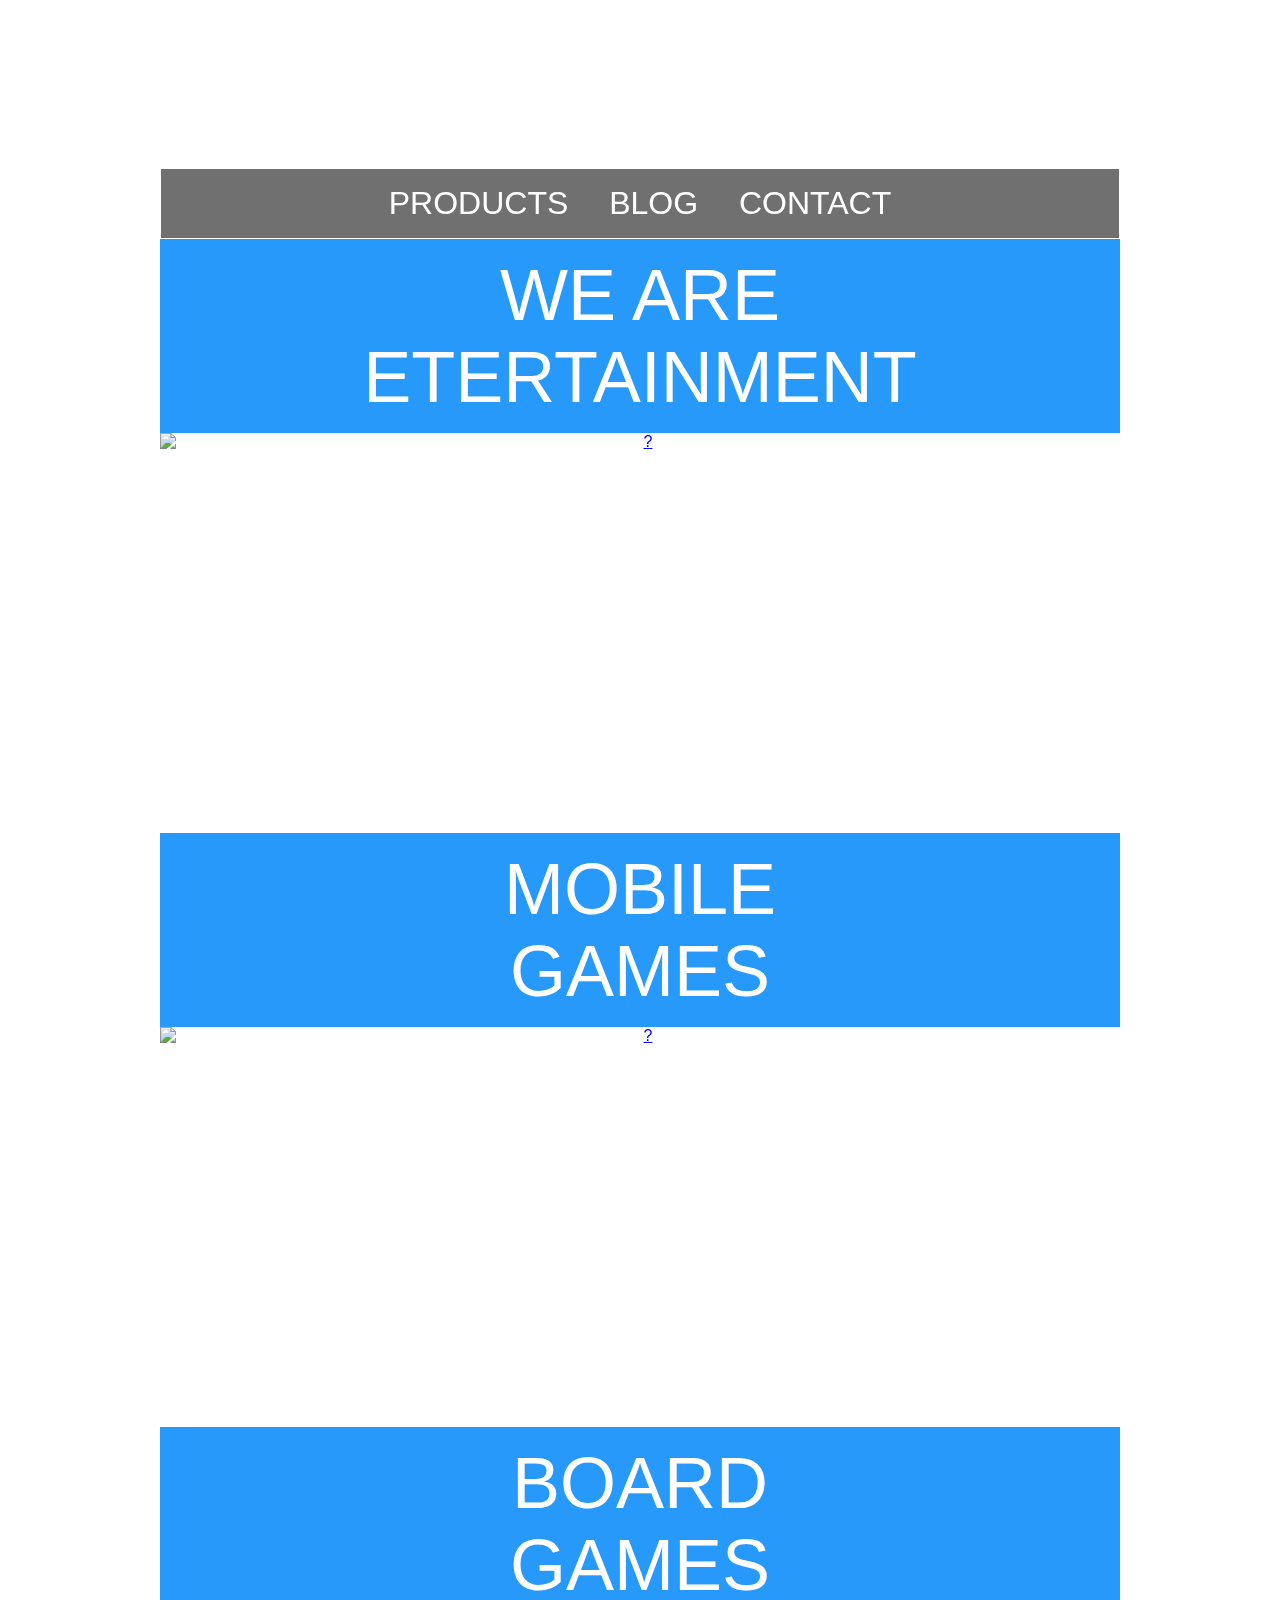
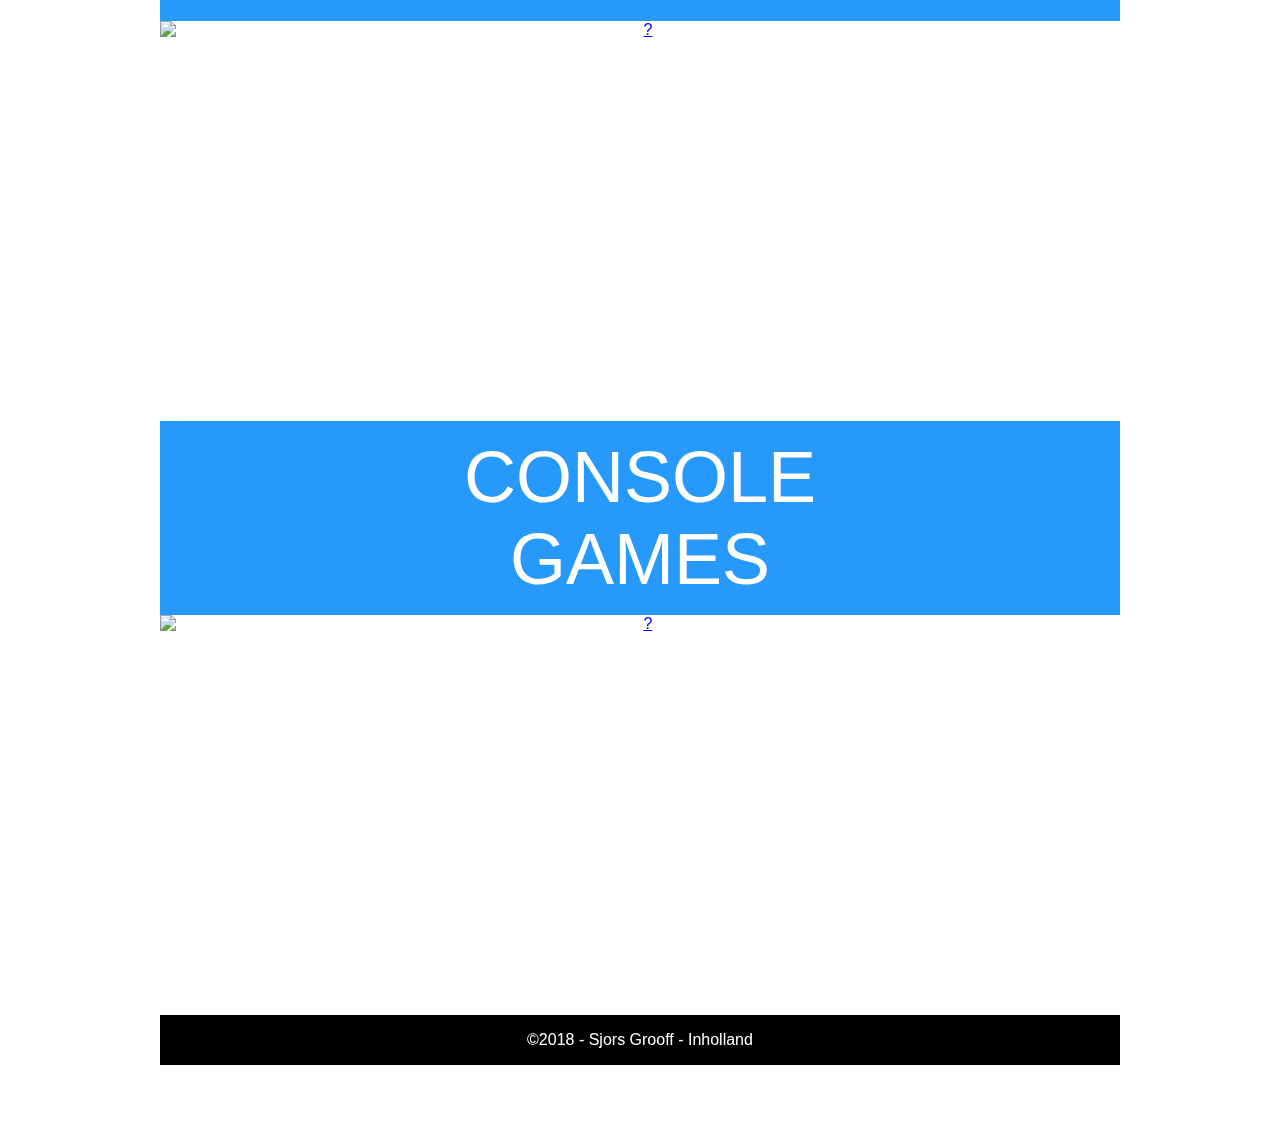
==== commit 3aa6ddec: "big changes" ====
--- a/index.html
+++ b/index.html
@@ -36,43 +36,29 @@
         </ul>
     </nav>
     <article id="one" class="heading">
-        <span>
-            <h2>WE ARE</h2>
-        </span>
-        <span>
-            <h2>ETERTAINMENT</h2>
-        </span>
+        <h2>WE ARE</h2>
+        <h2>ETERTAINMENT</h2>
     </article>
     <section class="images">
-        <a href="index.html"><img id="one" class="image" src="assets/img/product3.jpg" title="White flower" alt="Flower"></a>
+        <a href="index.html"><img id="first" class="image" src="assets/img/product3.png" title="go to home" alt="?"></a>
         <aside>
-            <a href="index.html"><img id="aside" class="image" src="assets/img/product8.jpg" title="White flower" alt="Flower"></a>
+            <a href="index.html"><img id="aside" class="image" src="assets/img/product8.png" title="go to home" alt="?"></a>
         </aside>
         <article id="two" class="heading">
-            <span>
-                <h2>MOBILE</h2>
-            </span>
-            <span>
-                <h2>GAMES</h2>
-            </span></article>
-        <a href="index.html"><img id="two" class="image" src="assets/img/product8.jpg" title="White flower" alt="Flower"></a>
+            <h2>MOBILE</h2>
+            <h2>GAMES</h2>
+        </article>
+        <a href="index.html"><img id="second" class="image" src="assets/img/product8.png" title="go to home" alt="?"></a>
         <article id="three" class="heading">
-            <span">
-                <h2>BOARD</h2>
-                </span>
-                <span>
-                    <h2>GAMES</h2>
-                </span>
+            <h2>BOARD</h2>
+            <h2>GAMES</h2>
         </article>
-        <a href="index.html"><img id="three" class="image" src="assets/img/product6.jpg" title="White flower" alt="Flower"></a>
+        <a href="index.html"><img id="third" class="image" src="assets/img/product6.png" title="go to home" alt="?"></a>
         <article id="four" class="heading">
-            <span>
-                <h2>CONSOLE</h2>
-            </span>
-            <span>
-                <h2>GAMES</h2>
-            </span></article>
-        <a href="index.html"><img id="four" class="image" src="assets/img/product9.jpg" title="White flower" alt="Flower"></a>
+            <h2>CONSOLE</h2>
+            <h2>GAMES</h2>
+        </article>
+        <a href="index.html"><img id="fourd" class="image" src="assets/img/product9.png" title="go to home" alt="?"></a>
     </section>
     <footer>
         <p>©2018 - Sjors Grooff - Inholland</p>
--- a/index.css
+++ b/index.css
@@ -29,10 +29,10 @@
     aside {
         display: block;
     }
-    #two, #three {
+    #two, #three, #second, #third {
         display: none;
     }
-    #aside, #one.image {
+    #aside, #first.image {
         object-fit: cover;
         display: block;
         width: 49%;
--- a/style.css
+++ b/style.css
@@ -23,7 +23,7 @@
 
 
 body {
-    background: url(assets/img/background.jpeg);
+    background: url(assets/img/background.png);
     background-size: 100%;
     background-repeat: no-repeat;
     width: 960px;
@@ -32,13 +32,12 @@
     margin: 0 auto;
 }
 header {
-    background: url(assets/img/companylogoBG.jpg);
+    background: url(assets/img/companylogoBG.png);
     background-position: 100% 100%;
     font-family: BerlinSans;
     align-content: center;
     background-size: cover;
-    color: #ffffff;
-    text-overflow: scale;
+    color: #ffffff;    
     font-size: 5em;
     padding: 40px    
 }
